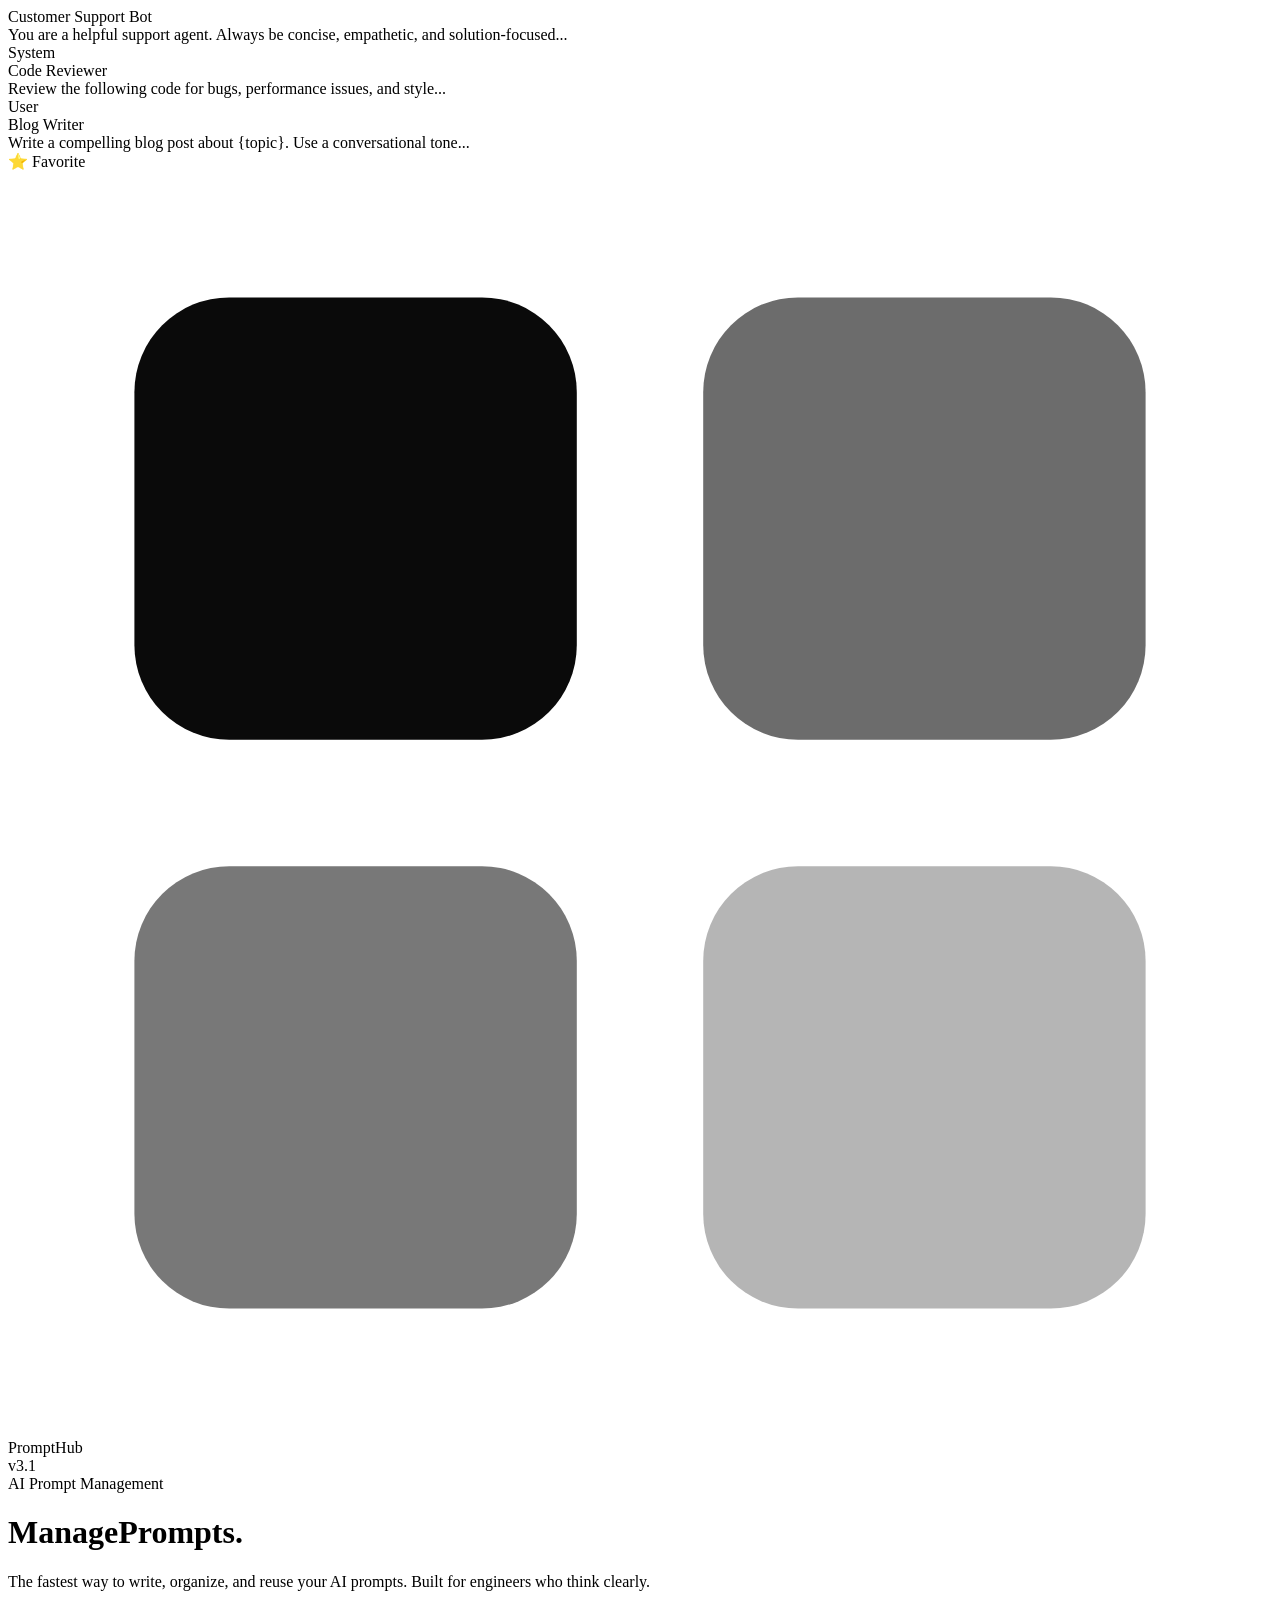
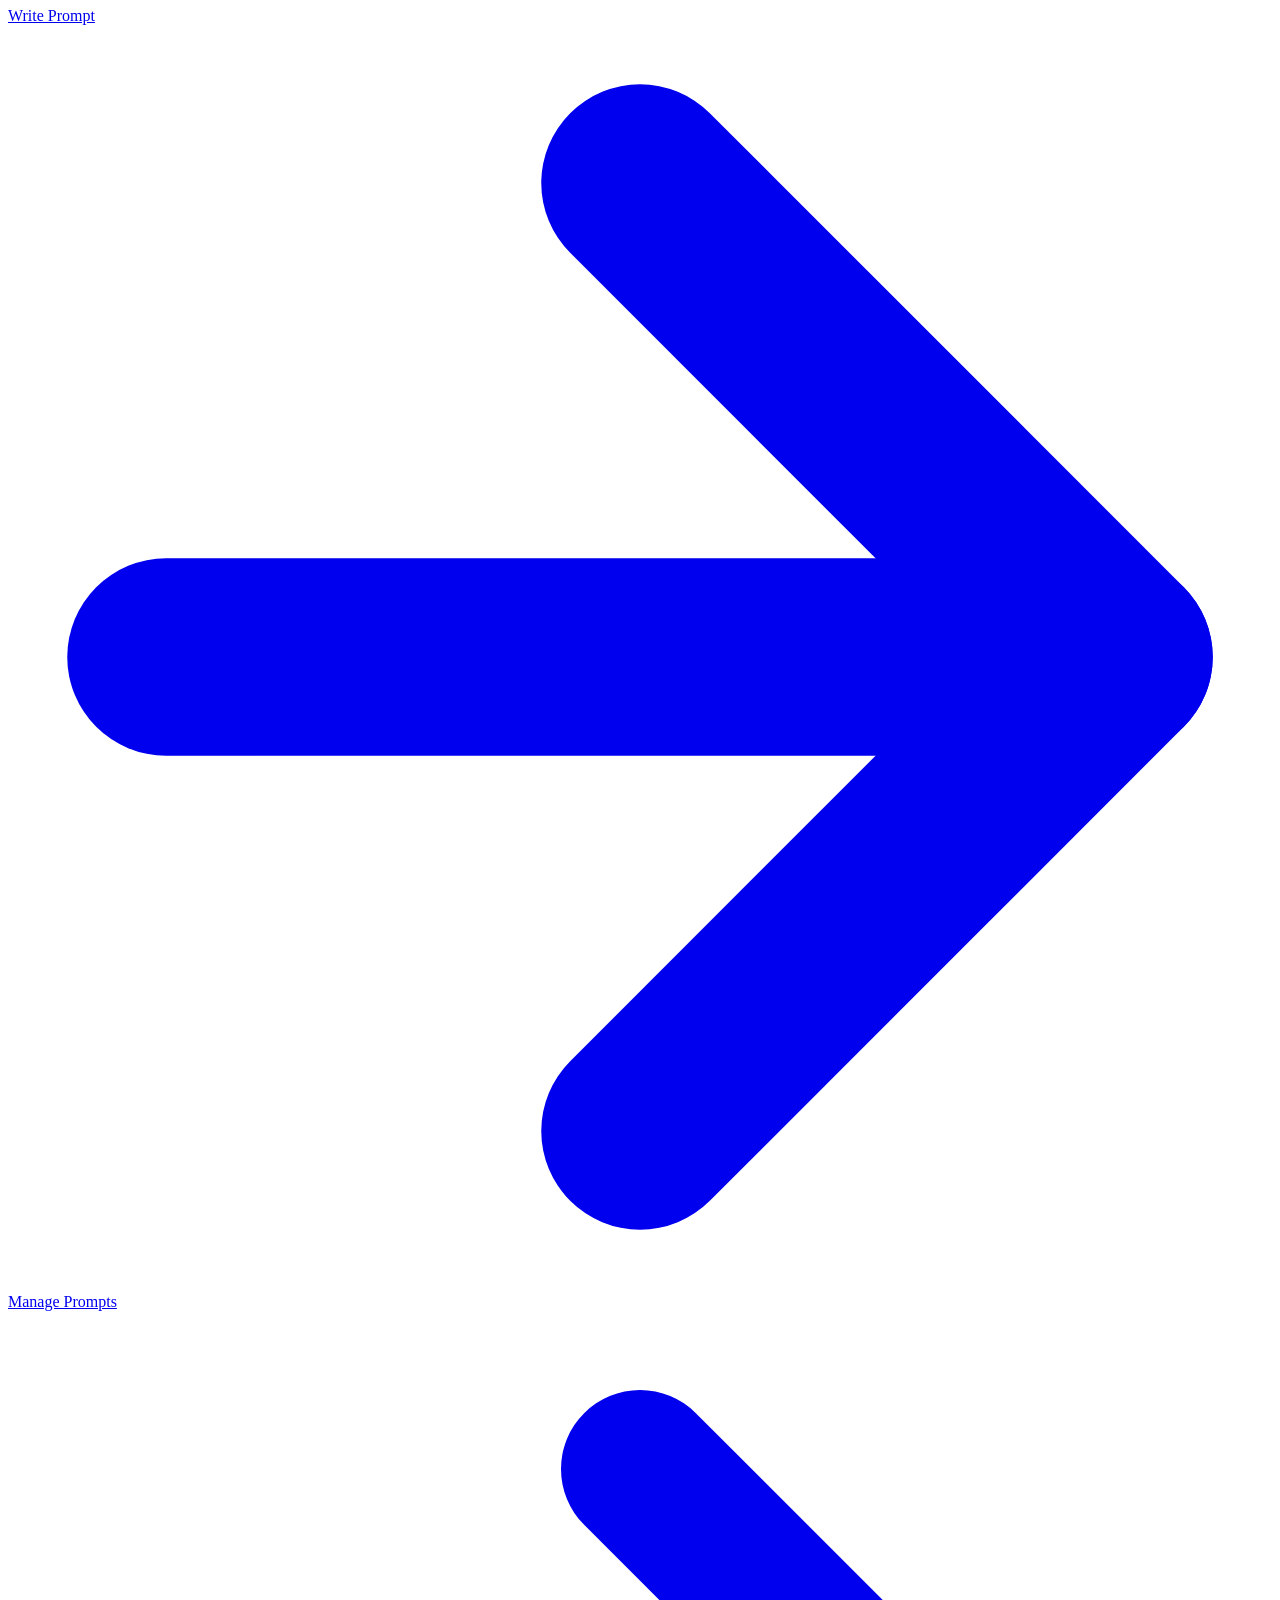
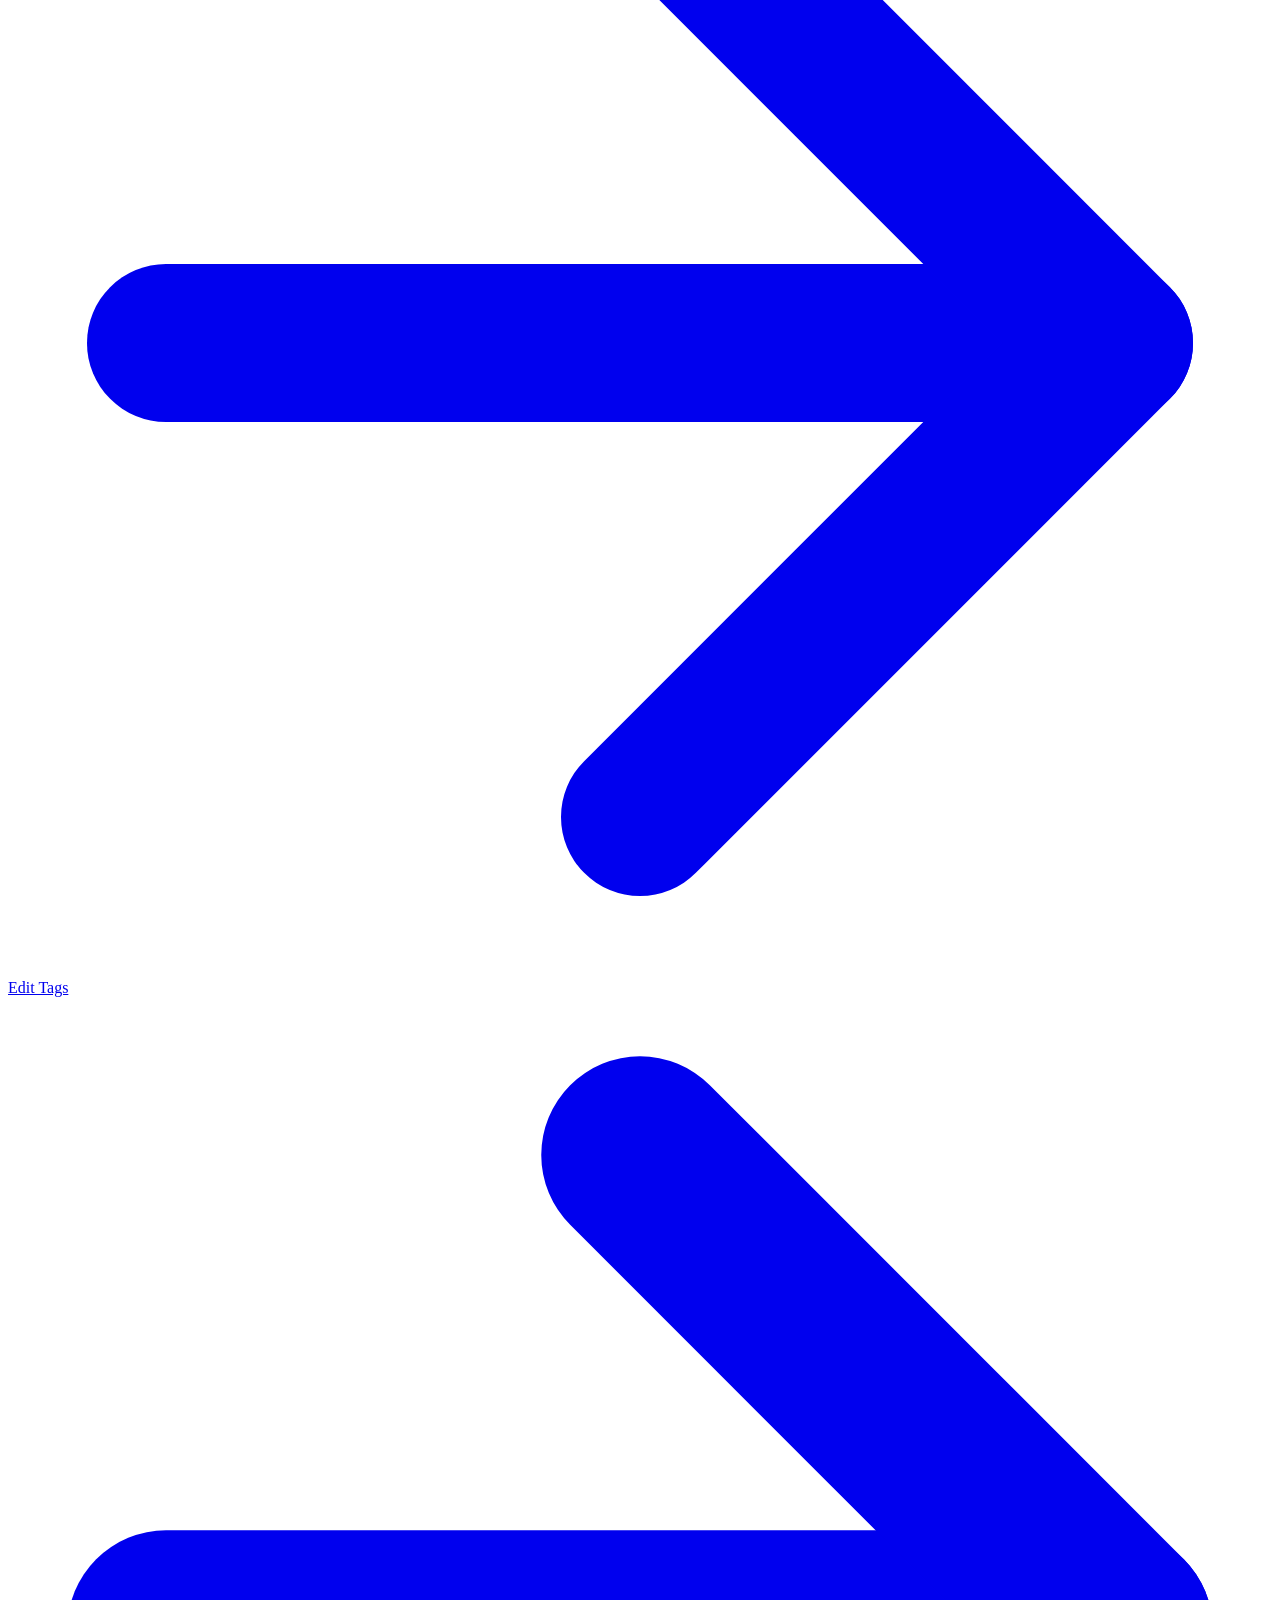
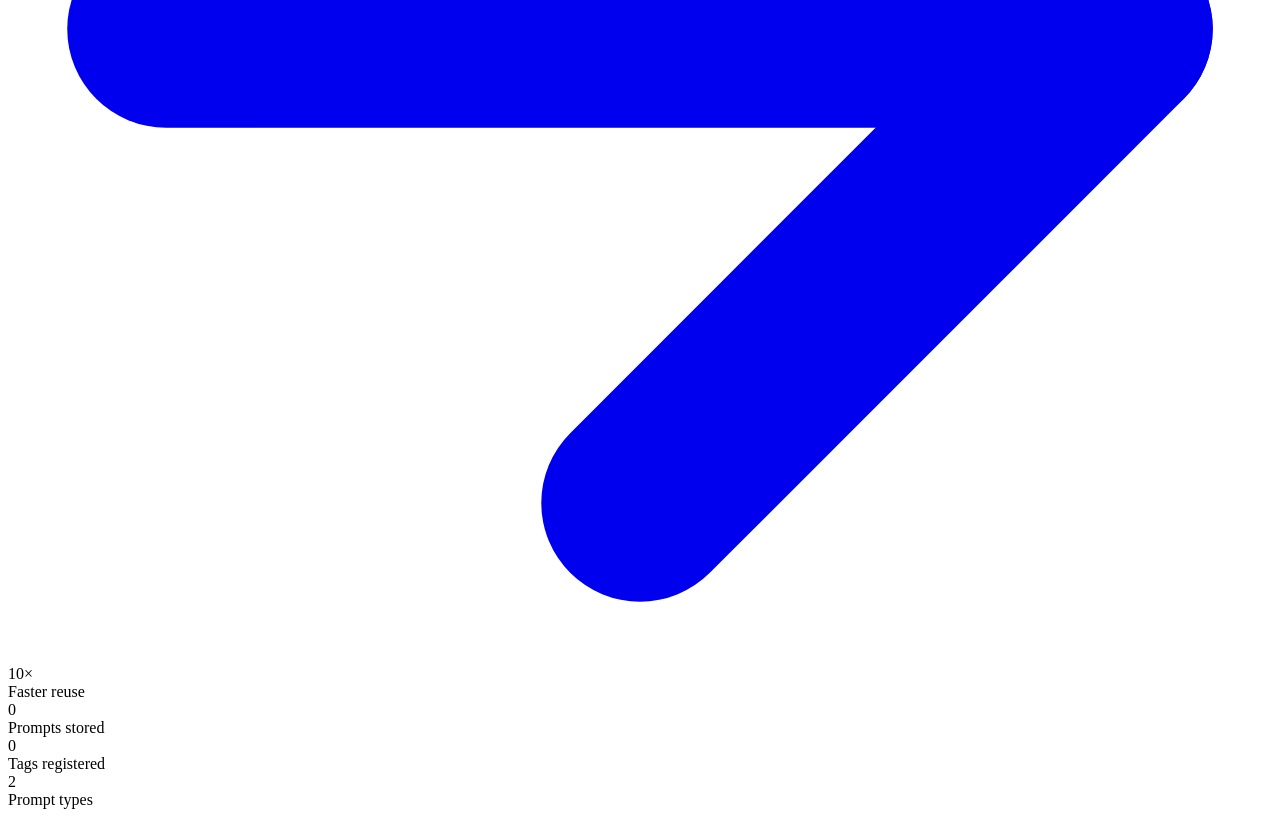
==== frontend/index.html @ 726ee830 "Improve tag management and prompt search UI" ====
<!DOCTYPE html>
<html lang="en">
<head>
    <meta charset="UTF-8">
    <meta name="viewport" content="width=device-width, initial-scale=1.0">
    <title>PromptHub — AI Prompt Management</title>
    <link href="https://fonts.googleapis.com/css2?family=Bebas+Neue&family=DM+Sans:ital,opsz,wght@0,9..40,300;0,9..40,400;0,9..40,700;1,9..40,300&display=swap" rel="stylesheet">
    <link rel="stylesheet" href="/frontend/static/index_style.css">
</head>
<body>

    <div class="side-deco">
        <div class="deco-card deco-card-1">
            <div class="dc-head"><div class="dc-dot"></div><span class="dc-title">Customer Support Bot</span></div>
            <div class="dc-body">You are a helpful support agent. Always be concise, empathetic, and solution-focused...</div>
            <span class="dc-tag tag-sys">System</span>
        </div>
        <div class="deco-card deco-card-2">
            <div class="dc-head"><div class="dc-dot" style="background:#60a5fa;"></div><span class="dc-title">Code Reviewer</span></div>
            <div class="dc-body">Review the following code for bugs, performance issues, and style...</div>
            <span class="dc-tag tag-user">User</span>
        </div>
        <div class="deco-card deco-card-3">
            <div class="dc-head"><div class="dc-dot" style="background:#c084fc;"></div><span class="dc-title">Blog Writer</span></div>
            <div class="dc-body">Write a compelling blog post about {topic}. Use a conversational tone...</div>
            <span class="dc-tag tag-fav">⭐ Favorite</span>
        </div>
    </div>

    <div class="shell">
        <div class="topbar">
            <div class="brand">
                <div class="brand-mark">
                    <svg viewBox="0 0 20 20" fill="none">
                        <rect x="2" y="2" width="7" height="7" rx="1.5" fill="#0a0a0a"/>
                        <rect x="11" y="2" width="7" height="7" rx="1.5" fill="#0a0a0a" opacity="0.6"/>
                        <rect x="2" y="11" width="7" height="7" rx="1.5" fill="#0a0a0a" opacity="0.55"/>
                        <rect x="11" y="11" width="7" height="7" rx="1.5" fill="#0a0a0a" opacity="0.3"/>
                    </svg>
                </div>
                <span class="brand-name">PromptHub</span>
            </div>
            <span class="chip">v3.1</span>
        </div>

        <div class="hero">
            <div class="eyebrow">
                <div class="eyebrow-bar"></div>
                <span class="eyebrow-text">AI Prompt Management</span>
            </div>
            <h1>Manage<span class="accent">Prompts.</span></h1>
            <p class="tagline">The fastest way to write, organize, and reuse your AI prompts. Built for engineers who think clearly.</p>
            <div class="actions">
                <a href="write_prompt.html" class="btn btn-primary">
                    Write Prompt
                    <svg viewBox="0 0 16 16" fill="none" stroke="currentColor" stroke-width="2.5" stroke-linecap="round" stroke-linejoin="round">
                        <line x1="2" y1="8" x2="14" y2="8"/><polyline points="8 2 14 8 8 14"/>
                    </svg>
                </a>
                <a href="show_prompts.html" class="btn btn-outline">
                    Manage Prompts
                    <svg viewBox="0 0 16 16" fill="none" stroke="currentColor" stroke-width="2" stroke-linecap="round" stroke-linejoin="round">
                        <line x1="2" y1="8" x2="14" y2="8"/><polyline points="8 2 14 8 8 14"/>
                    </svg>
                </a>
                <a href="manage_tags.html" class="btn btn-outline">
                    Edit Tags
                    <svg viewBox="0 0 16 16" fill="none" stroke="currentColor" stroke-width="2.5" stroke-linecap="round" stroke-linejoin="round">
                        <line x1="2" y1="8" x2="14" y2="8"/><polyline points="8 2 14 8 8 14"/>
                    </svg>
                </a>
            </div>
        </div>

        <div class="stats">
            <div class="stat"><div class="stat-val">10×</div><div class="stat-lbl">Faster reuse</div></div>
            <div class="stat"><div class="stat-val" id="promptCount">—</div><div class="stat-lbl">Prompts stored</div></div>
            <div class="stat"><div class="stat-val" id="tagCount">—</div><div class="stat-lbl">Tags registered</div></div>
            <div class="stat"><div class="stat-val">2</div><div class="stat-lbl">Prompt types</div></div>
        </div>
    </div>

    <script>
        async function loadStats() {
            try {
                const [promptsResponse, tagsResponse] = await Promise.all([
                    fetch('/api/prompts'), fetch('/api/tags/details')
                ]);
                if (!promptsResponse.ok || !tagsResponse.ok) throw new Error('Stats unavailable');
                document.getElementById('promptCount').textContent = (await promptsResponse.json()).length;
                document.getElementById('tagCount').textContent = (await tagsResponse.json()).length;
            } catch (error) {
                document.getElementById('promptCount').textContent = '0';
                document.getElementById('tagCount').textContent = '0';
            }
        }
        loadStats();
    </script>
</body>
</html>
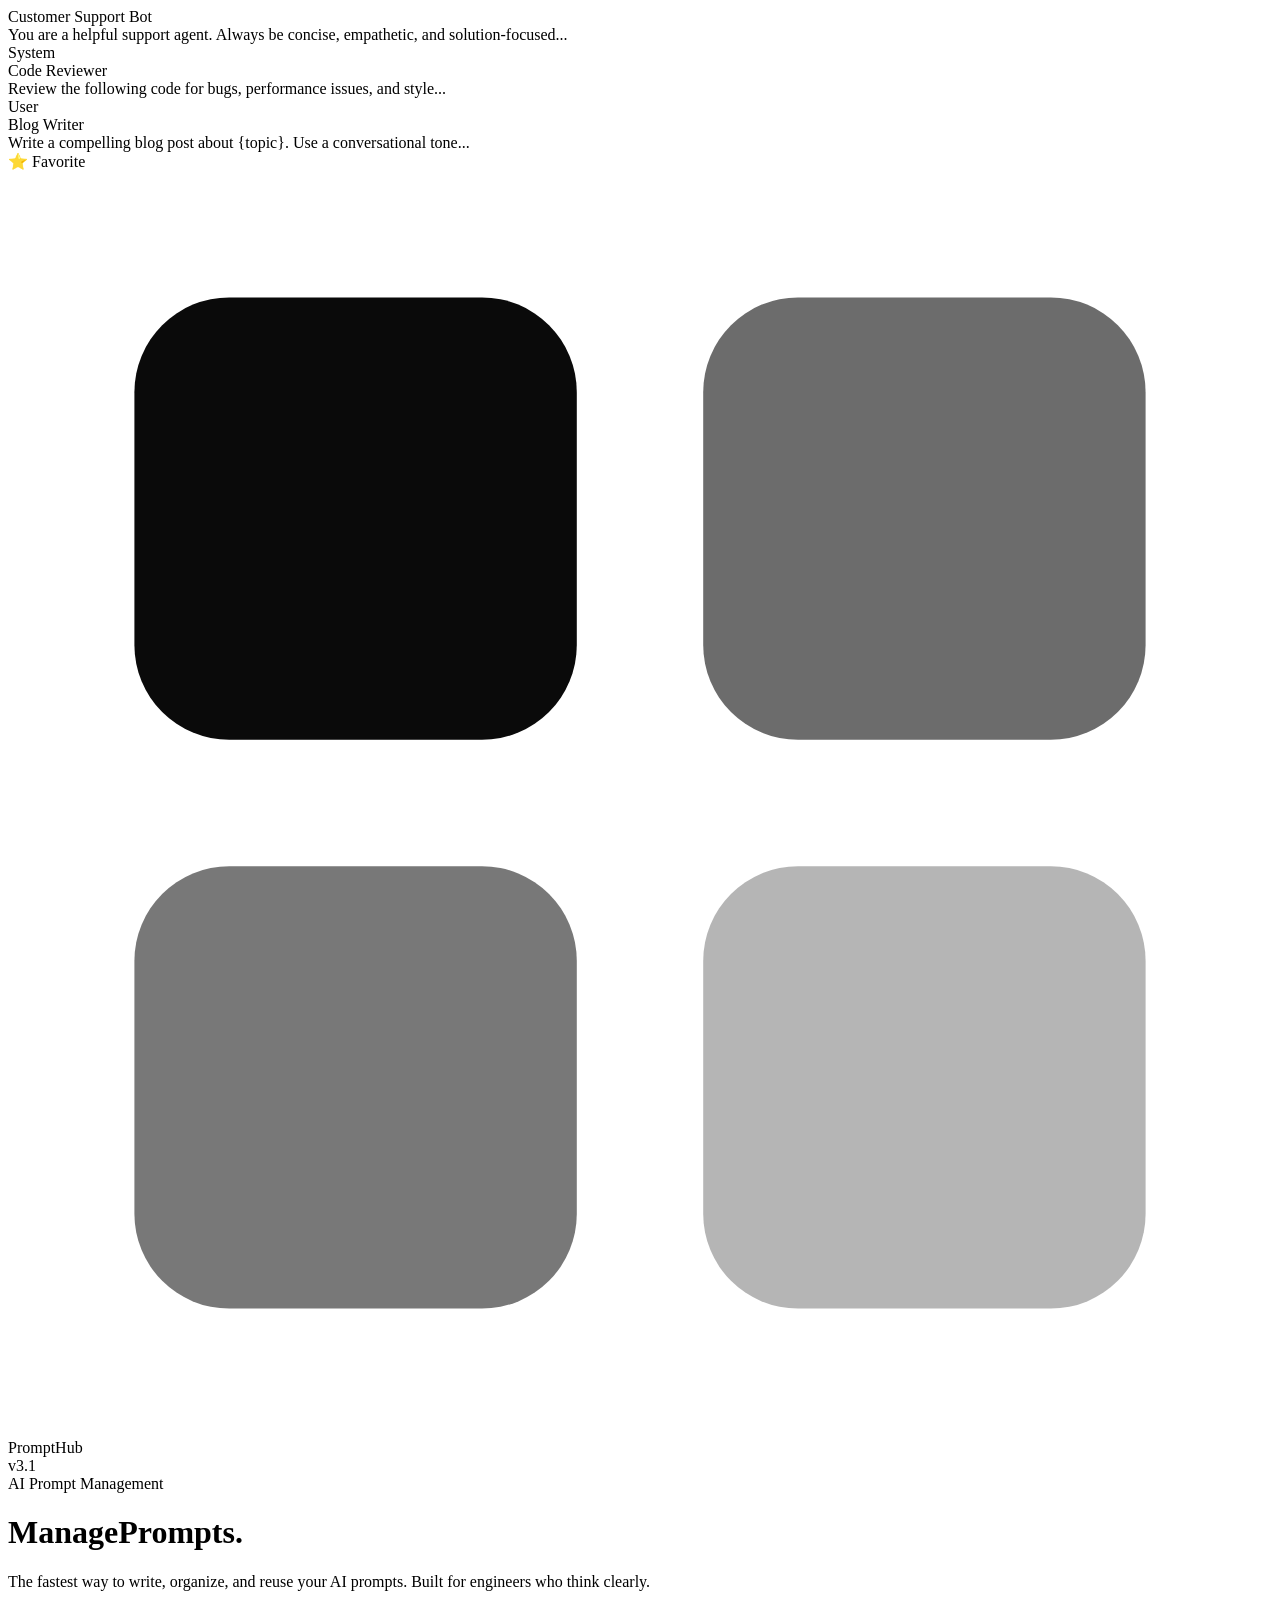
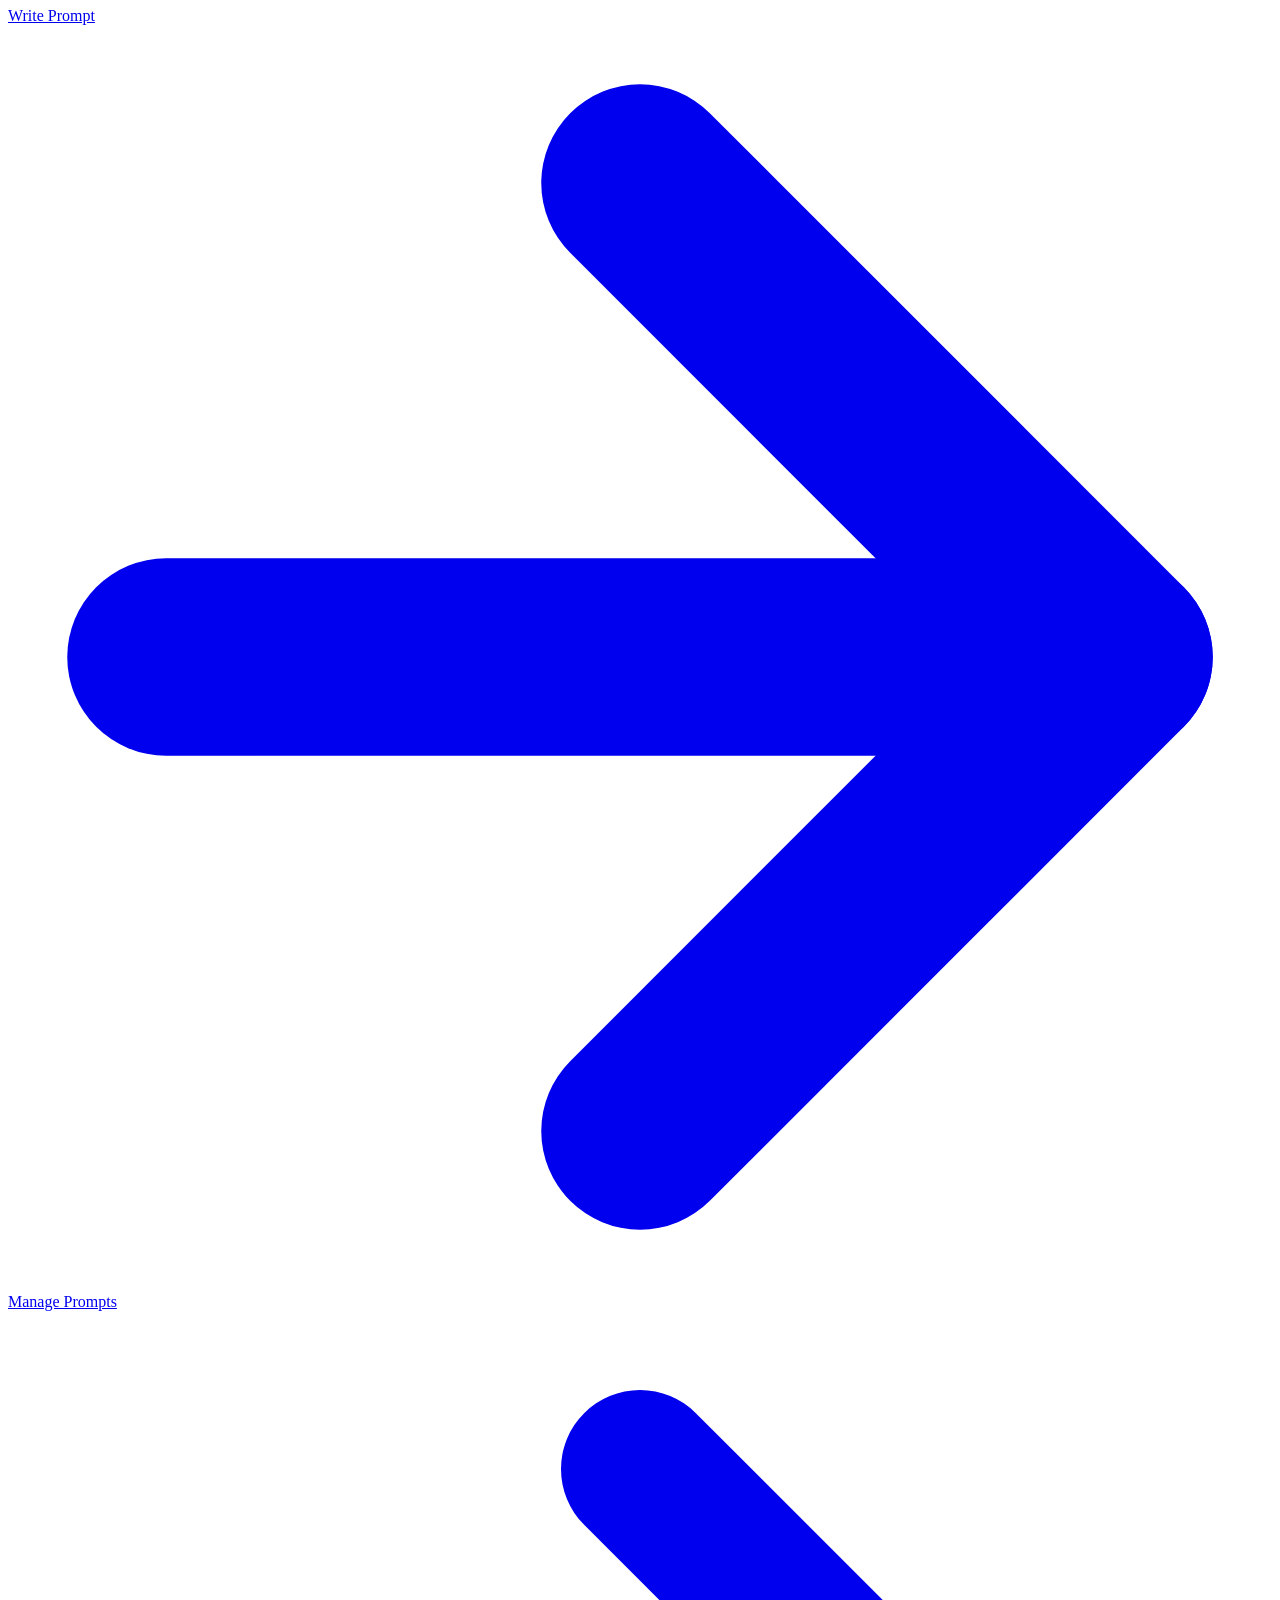
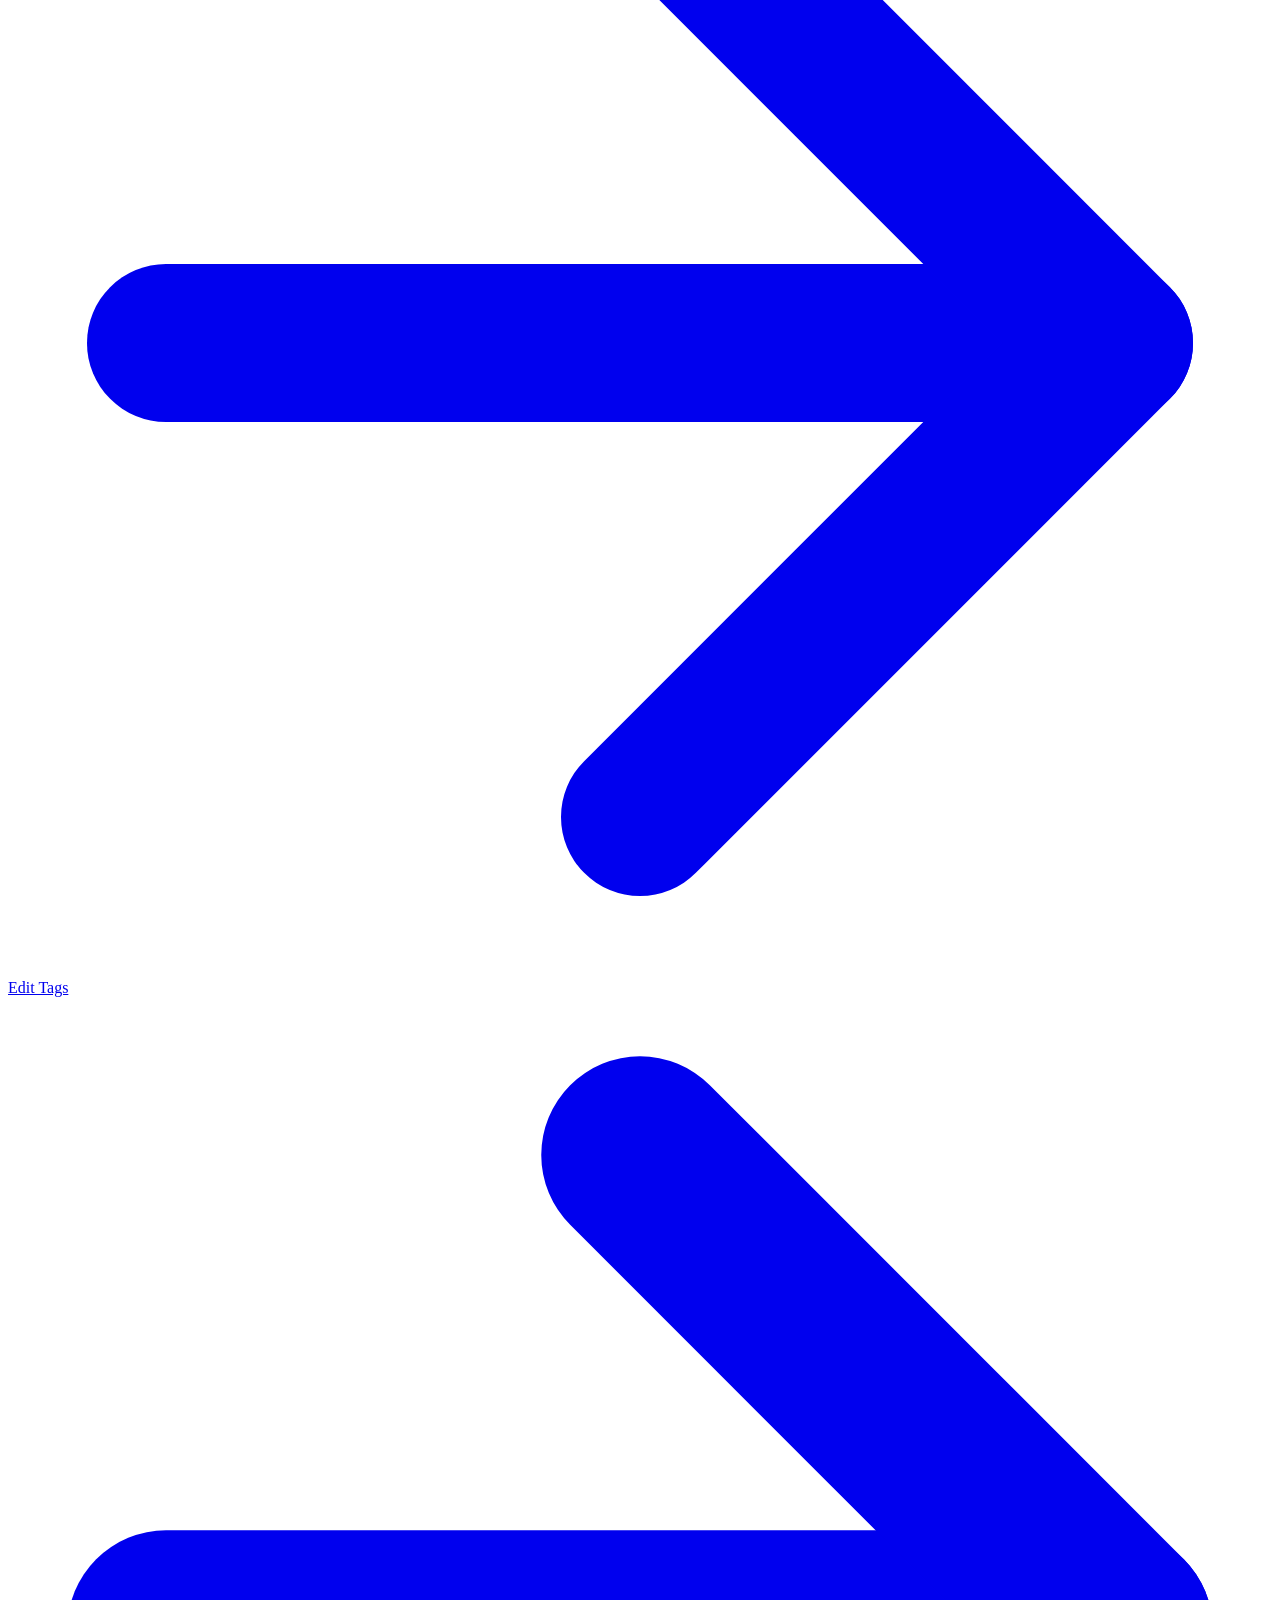
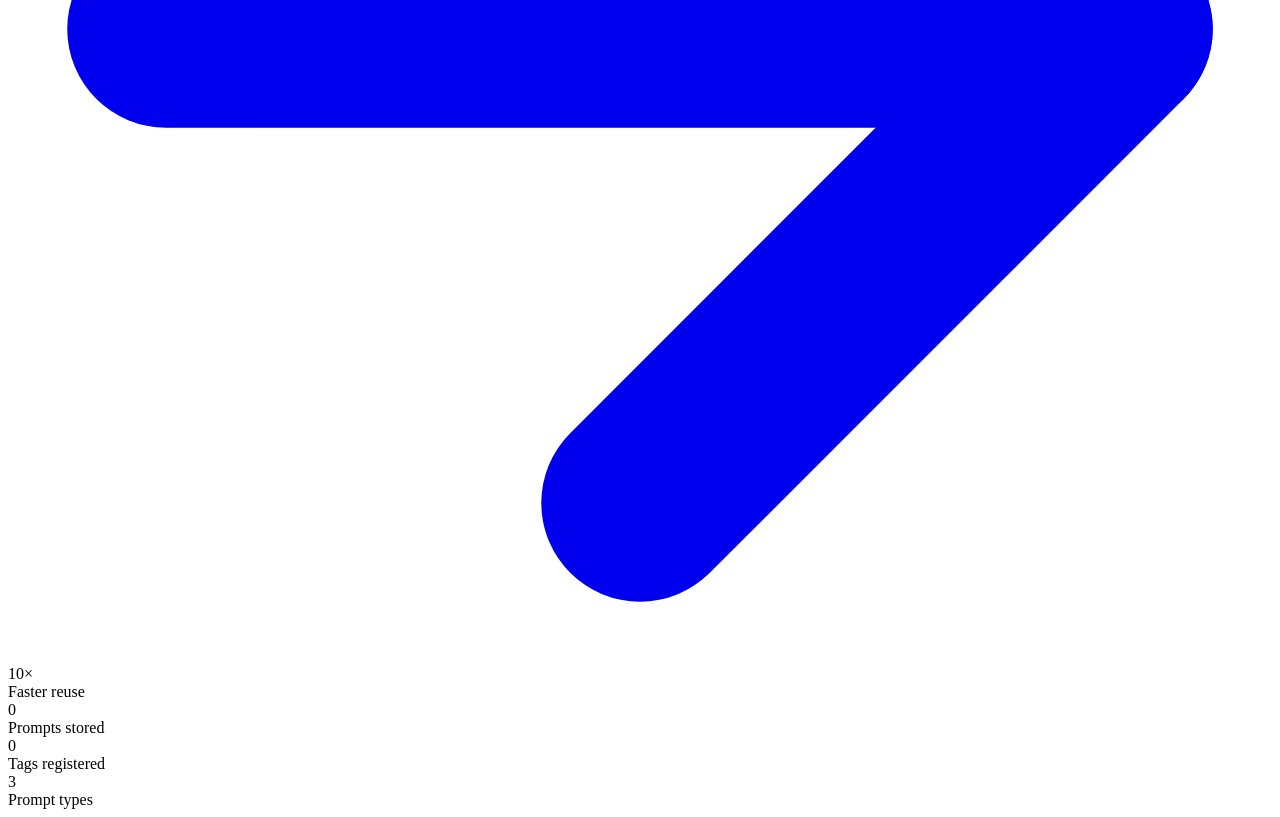
==== commit 5bc04dd3: "Expand prompt types and assignment workflows" ====
--- a/frontend/index.html
+++ b/frontend/index.html
@@ -76,7 +76,7 @@
             <div class="stat"><div class="stat-val">10×</div><div class="stat-lbl">Faster reuse</div></div>
             <div class="stat"><div class="stat-val" id="promptCount">—</div><div class="stat-lbl">Prompts stored</div></div>
             <div class="stat"><div class="stat-val" id="tagCount">—</div><div class="stat-lbl">Tags registered</div></div>
-            <div class="stat"><div class="stat-val">2</div><div class="stat-lbl">Prompt types</div></div>
+            <div class="stat"><div class="stat-val">3</div><div class="stat-lbl">Prompt types</div></div>
         </div>
     </div>
 
